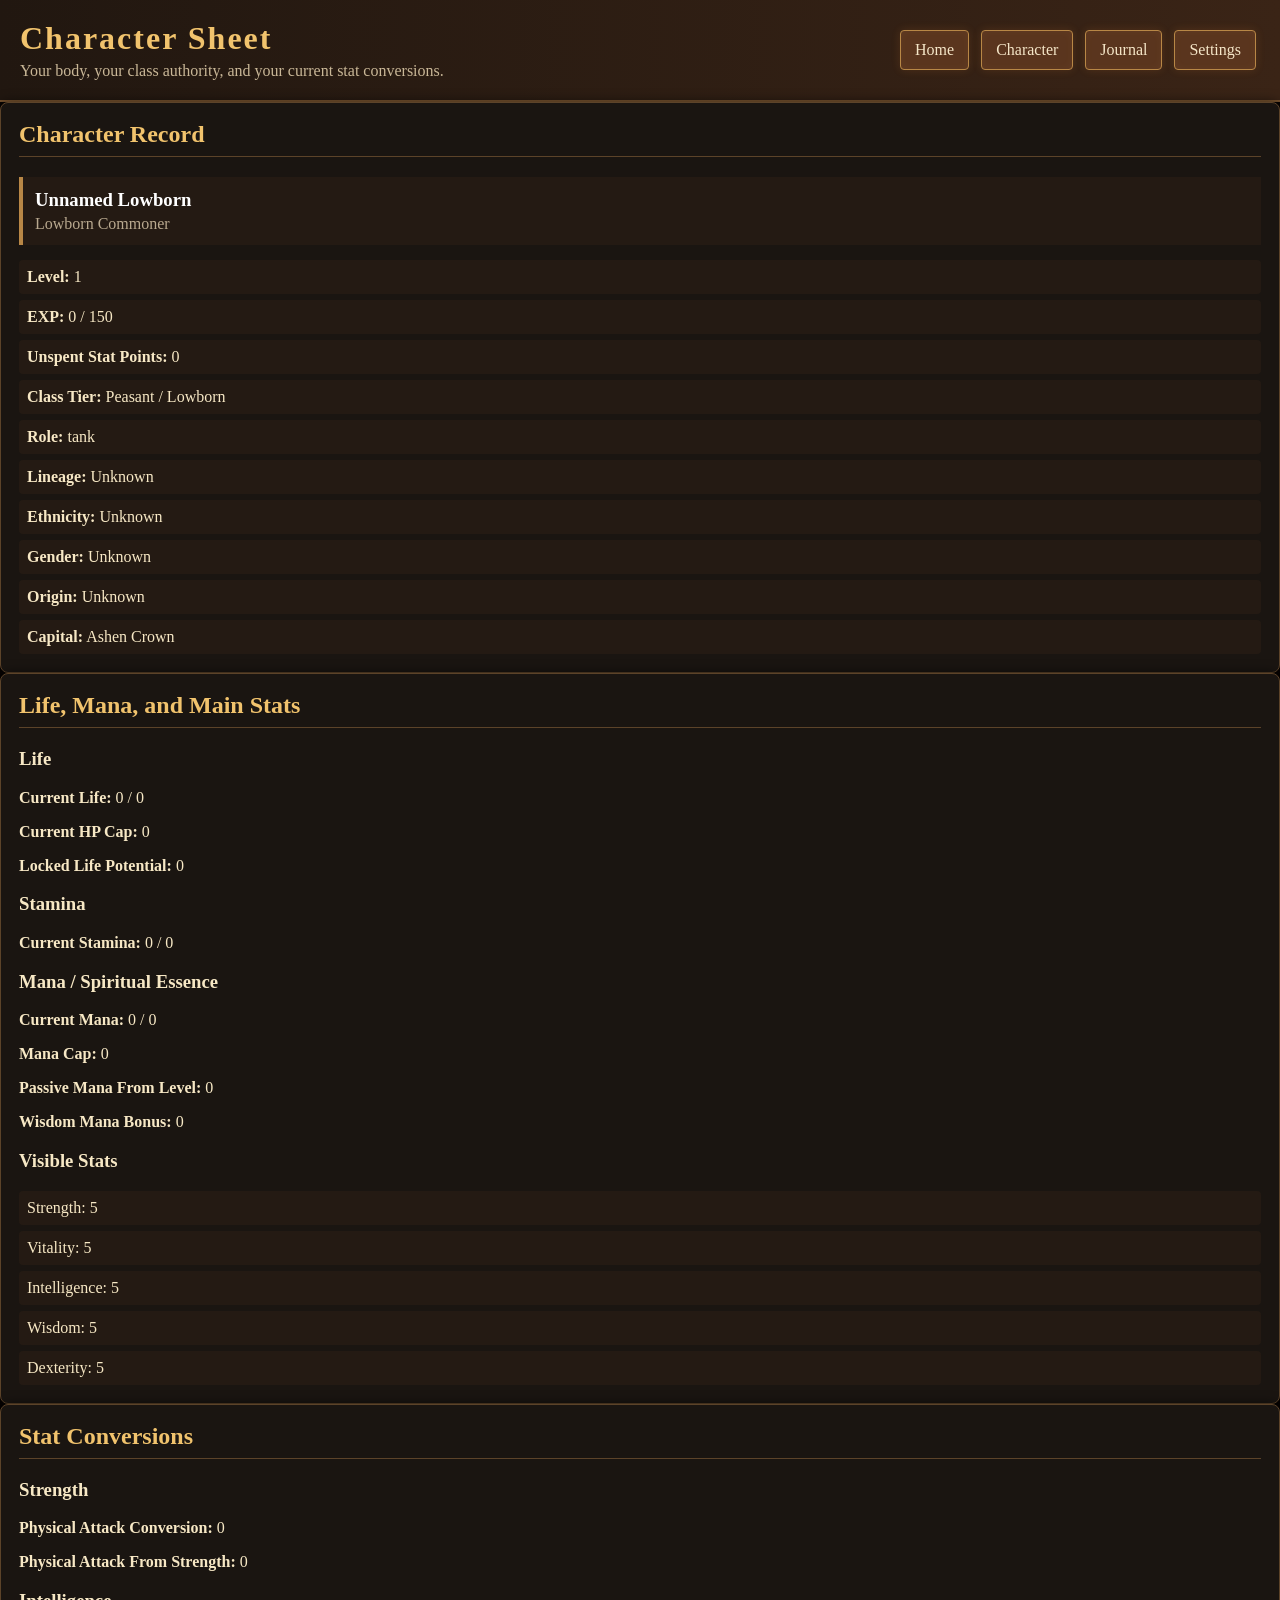
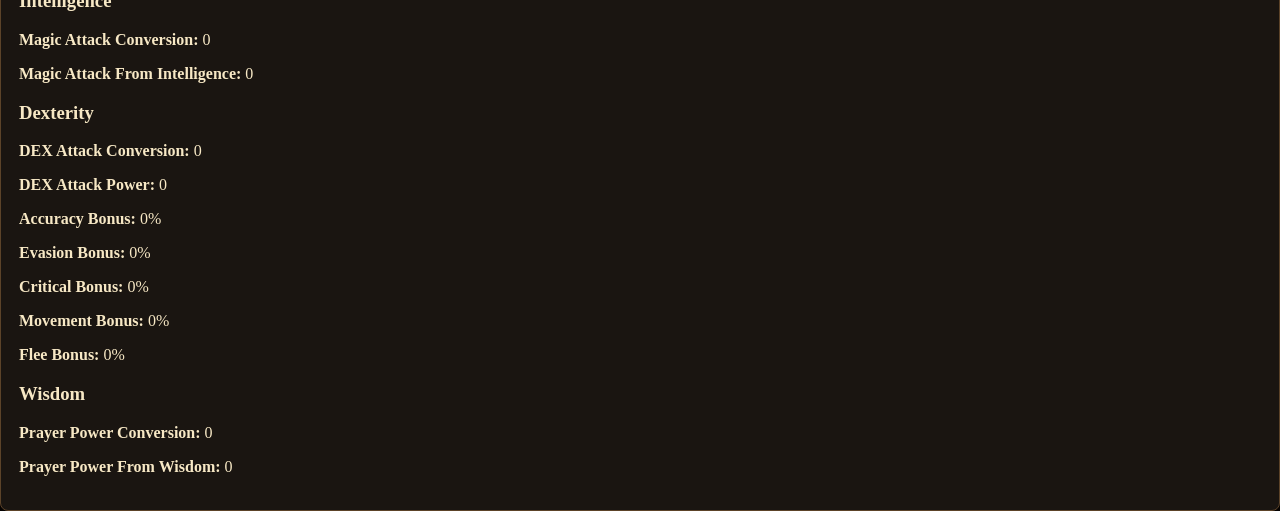
==== character.html @ 28845de9 "Add character sheet HTML structure" ====
<!DOCTYPE html>
<html lang="en">
<head>
  <!-- =========================
       BASIC PAGE SETUP
       ========================= -->
  <meta charset="UTF-8" />
  <meta name="viewport" content="width=device-width, initial-scale=1.0" />

  <title>Ashes & Dust - Character Sheet</title>

  <!-- =========================
       MAIN STYLESHEET
       ========================= -->
  <link rel="stylesheet" href="css/style.css" />
</head>

<body>
  <!-- =========================
       TOP NAVIGATION
       ========================= -->
  <header class="top-bar">
    <div>
      <h1>Character Sheet</h1>
      <p>Your body, your class authority, and your current stat conversions.</p>
    </div>

    <nav>
      <button onclick="window.location.href='home.html'">Home</button>
      <button onclick="window.location.href='character.html'">Character</button>
      <button onclick="window.location.href='journal.html'">Journal</button>
      <button onclick="window.location.href='settings.html'">Settings</button>
    </nav>
  </header>

  <!-- =========================
       CHARACTER SHEET LAYOUT
       ========================= -->
  <main class="character-sheet-layout">

    <!-- =========================
         LEFT PANEL: IDENTITY
         ========================= -->
    <section class="panel">
      <h2>Character Record</h2>

      <div class="character-name">
        <h3 id="sheetName">Unnamed Lowborn</h3>
        <p id="sheetTitle">Lowborn Commoner</p>
      </div>

      <div class="info-grid">
        <p><strong>Level:</strong> <span id="sheetLevel">1</span></p>
        <p><strong>EXP:</strong> <span id="sheetExperience">0 / 150</span></p>
        <p><strong>Unspent Stat Points:</strong> <span id="sheetUnspentStatPoints">0</span></p>
        <p><strong>Class Tier:</strong> <span id="sheetClassTier">Peasant / Lowborn</span></p>
        <p><strong>Role:</strong> <span id="sheetRole">tank</span></p>
        <p><strong>Lineage:</strong> <span id="sheetLineage">Unknown</span></p>
        <p><strong>Ethnicity:</strong> <span id="sheetEthnicity">Unknown</span></p>
        <p><strong>Gender:</strong> <span id="sheetGender">Unknown</span></p>
        <p><strong>Origin:</strong> <span id="sheetOrigin">Unknown</span></p>
        <p><strong>Capital:</strong> <span id="sheetCapital">Ashen Crown</span></p>
      </div>
    </section>

    <!-- =========================
         CENTER PANEL: RESOURCES AND STATS
         ========================= -->
    <section class="panel">
      <h2>Life, Mana, and Main Stats</h2>

      <div class="resource-card">
        <h3>Life</h3>
        <p><strong>Current Life:</strong> <span id="sheetLife">0 / 0</span></p>
        <p><strong>Current HP Cap:</strong> <span id="sheetHpCap">0</span></p>
        <p><strong>Locked Life Potential:</strong> <span id="sheetLockedLife">0</span></p>
      </div>

      <div class="resource-card">
        <h3>Stamina</h3>
        <p><strong>Current Stamina:</strong> <span id="sheetStamina">0 / 0</span></p>
      </div>

      <div class="resource-card">
        <h3>Mana / Spiritual Essence</h3>
        <p><strong>Current Mana:</strong> <span id="sheetMana">0 / 0</span></p>
        <p><strong>Mana Cap:</strong> <span id="sheetManaCap">0</span></p>
        <p><strong>Passive Mana From Level:</strong> <span id="sheetPassiveMana">0</span></p>
        <p><strong>Wisdom Mana Bonus:</strong> <span id="sheetWisdomMana">0</span></p>
      </div>

      <h3>Visible Stats</h3>

      <div class="stats-grid">
        <p>Strength: <span id="sheetStrength">5</span></p>
        <p>Vitality: <span id="sheetVitality">5</span></p>
        <p>Intelligence: <span id="sheetIntelligence">5</span></p>
        <p>Wisdom: <span id="sheetWisdom">5</span></p>
        <p>Dexterity: <span id="sheetDexterity">5</span></p>
      </div>
    </section>

    <!-- =========================
         RIGHT PANEL: CONVERSIONS
         ========================= -->
    <aside class="panel">
      <h2>Stat Conversions</h2>

      <div class="resource-card">
        <h3>Strength</h3>
        <p><strong>Physical Attack Conversion:</strong> <span id="sheetStrengthConversion">0</span></p>
        <p><strong>Physical Attack From Strength:</strong> <span id="sheetStrengthAttack">0</span></p>
      </div>

      <div class="resource-card">
        <h3>Intelligence</h3>
        <p><strong>Magic Attack Conversion:</strong> <span id="sheetMagicConversion">0</span></p>
        <p><strong>Magic Attack From Intelligence:</strong> <span id="sheetMagicAttack">0</span></p>
      </div>

      <div class="resource-card">
        <h3>Dexterity</h3>
        <p><strong>DEX Attack Conversion:</strong> <span id="sheetDexConversion">0</span></p>
        <p><strong>DEX Attack Power:</strong> <span id="sheetDexAttack">0</span></p>
        <p><strong>Accuracy Bonus:</strong> <span id="sheetAccuracy">0%</span></p>
        <p><strong>Evasion Bonus:</strong> <span id="sheetEvasion">0%</span></p>
        <p><strong>Critical Bonus:</strong> <span id="sheetCritical">0%</span></p>
        <p><strong>Movement Bonus:</strong> <span id="sheetMovement">0%</span></p>
        <p><strong>Flee Bonus:</strong> <span id="sheetFlee">0%</span></p>
      </div>

      <div class="resource-card">
        <h3>Wisdom</h3>
        <p><strong>Prayer Power Conversion:</strong> <span id="sheetPrayerConversion">0</span></p>
        <p><strong>Prayer Power From Wisdom:</strong> <span id="sheetPrayerPower">0</span></p>
      </div>
    </aside>
  </main>

  <!-- =========================
       SCRIPT ORDER MATTERS
       statRules.js must load before character.js
       ========================= -->
  <script src="js/statRules.js"></script>
  <script src="js/character.js"></script>
</body>
</html>
---- css/style.css ----
/* ============================================================
   SHADOW DISTRICT RPG - MAIN STYLE SHEET
   ============================================================

   IMPORTANT IMAGE FILES USED BY CHARACTER CREATION:

   1. dragon-background-wide.png
      - Goes in the ROOT of the project
      - Used as the full-page background for character creation

   2. creation-card-frame.png
      - Goes in the ROOT of the project
      - Used as the ornate golden dragon character creation card

   Folder path reminder:
   style.css is inside the css folder.
   That is why image paths use ../ to move up to the root folder.

   Example:
   css/style.css
   ../dragon-background-wide.png

   ============================================================ */


/* ============================================================
   GLOBAL RESET / BASE STYLES
   These affect every page: index, home, journal, settings, etc.
   ============================================================ */

* {
  box-sizing: border-box;
}

html {
  min-height: 100%;
}

body {
  margin: 0;
  min-height: 100vh;
  font-family: Georgia, "Times New Roman", serif;
  color: #f7e8c5;
  background: #070302;
}

button,
input,
select {
  font-family: inherit;
}

.hidden {
  display: none;
}


/* ============================================================
   CHARACTER CREATION PAGE THEME
   This section controls index.html only when body has:
   class="creation-theme step-0"
   ============================================================ */

.creation-theme {
  min-height: 100vh;
  overflow-x: hidden;
  position: relative;
  background:
    radial-gradient(circle at center, rgba(255, 183, 72, 0.08), transparent 32%),
    linear-gradient(180deg, #020101 0%, #090402 45%, #120704 100%);
}


/* ============================================================
   PAGE DRAGON BACKGROUND
   This controls the full-screen dragon artwork behind the card.

   File used:
   dragon-background-wide.png

   File location:
   ROOT of the project

   CSS path:
   ../dragon-background-wide.png
   ============================================================ */

.bg-dragon-overlay {
  position: fixed;
  inset: 0;
  z-index: 0;
  background:
    linear-gradient(
      rgba(0, 0, 0, 0.28),
      rgba(0, 0, 0, 0.62)
    ),
    url("../dragon-background-wide.png") center center / cover no-repeat;
  opacity: 0.96;
  filter: brightness(0.7) contrast(1.18) saturate(1.06);
  transition: opacity 0.8s ease, filter 0.8s ease, transform 0.8s ease;
}


/* ============================================================
   GOLDEN ATMOSPHERE GLOW
   This adds warm golden light over the dragon background.
   It is not an image. It is pure CSS lighting.
   ============================================================ */

.bg-gold-eyes {
  position: fixed;
  inset: 0;
  z-index: 1;
  pointer-events: none;
  background:
    radial-gradient(circle at 28% 28%, rgba(255, 206, 80, 0.18), transparent 11%),
    radial-gradient(circle at 38% 42%, rgba(255, 166, 38, 0.08), transparent 20%),
    radial-gradient(circle at center, rgba(255, 195, 81, 0.06), transparent 34%);
  mix-blend-mode: screen;
  animation: goldenBreath 4.5s ease-in-out infinite;
}


/* ============================================================
   DARK VIGNETTE
   This darkens the screen edges so the card stays readable.
   ============================================================ */

.bg-vignette {
  position: fixed;
  inset: 0;
  z-index: 2;
  pointer-events: none;
  background:
    radial-gradient(circle at center, rgba(0, 0, 0, 0.2) 0%, rgba(0, 0, 0, 0.38) 34%, rgba(0, 0, 0, 0.66) 72%, rgba(0, 0, 0, 0.92) 100%),
    linear-gradient(90deg, rgba(0, 0, 0, 0.35), transparent 24%, transparent 76%, rgba(0, 0, 0, 0.35));
}


/* ============================================================
   GOLDEN BREATH ANIMATION
   This makes the golden glow subtly pulse.
   ============================================================ */

@keyframes goldenBreath {
  0%,
  100% {
    opacity: 0.58;
  }

  50% {
    opacity: 0.95;
  }
}


/* ============================================================
   CHARACTER CREATION MAIN PAGE LAYOUT
   This centers the ornate card on the screen.
   ============================================================ */

.creation-page {
  min-height: 100vh;
  display: flex;
  align-items: center;
  justify-content: center;
  padding: 42px;
  position: relative;
  z-index: 5;
}


/* ============================================================
   CREATION CARD WRAPPER
   This is the living card container.

   Important:
   The card changes size depending on the current character
   creation step.

   The ornate frame image is attached to this card and stretches
   with the card shape.
   ============================================================ */

.creation-card {
  width: min(92vw, 980px);
  min-height: 640px;
  position: relative;
  display: flex;
  align-items: stretch;
  justify-content: center;
  transition: width 0.35s ease, min-height 0.35s ease;
}


/* ============================================================
   ORNATE CARD FRAME IMAGE
   This attaches the golden dragon frame directly to the card.

   Important change:
   background-size is now 100% 100%.

   That means the frame stretches with the card when the card
   becomes wider for lineage, ethnicity, and origin choices.
   ============================================================ */

.creation-card-frame {
  position: absolute;
  inset: 0;
  z-index: 1;
  background: url("../creation-card-frame.png") center center / 100% 100% no-repeat;
  pointer-events: none;
}


/* ============================================================
   CARD CONTENT AREA
   This is the safe zone where text, choices, forms, and buttons sit.

   This area stays attached to the same card frame.
   The step-specific CSS below changes its width and spacing.
   ============================================================ */

.creation-card-content {
  position: relative;
  z-index: 5;
  width: 100%;
  max-width: 720px;
  min-height: 640px;

  padding-top: 120px;
  padding-right: 80px;
  padding-bottom: 105px;
  padding-left: 80px;

  display: flex;
  flex-direction: column;
  justify-content: flex-start;
  transition: max-width 0.35s ease, padding 0.35s ease, min-height 0.35s ease;
}

/* ============================================================
   CREATION TITLE
   This is the changing title inside the ornate card.

   Examples:
   Created from Ashes and Dust
   Born Beneath Foreign Banners
   Choose Your Lineage
   ============================================================ */

.creation-card-content h1 {
  margin-top: 0;
  margin-bottom: 18px;
  padding-bottom: 12px;
  font-size: 2.15rem;
  color: #ffcf78;
  border-bottom: 1px solid rgba(255, 186, 86, 0.3);
  text-shadow:
    0 0 8px rgba(255, 191, 90, 0.34),
    0 0 22px rgba(255, 145, 36, 0.18);
  letter-spacing: 1px;
}


/* ============================================================
   CARD TEXT / FORM AREA
   This controls the main content body inside the ornate card.

   This affects:
   - story slide paragraphs
   - name input
   - lineage cards
   - ethnicity cards
   - gender cards
   - origin cards
   - final summary box
   ============================================================ */

.story-text,
.creation-form {
  min-height: 320px;
  color: #f3dfbb;
  line-height: 1.9;
  font-size: 1.08rem;
  padding-top: 12px;
  padding-bottom: 24px;
  flex: 1;
}

.story-text p {
  margin-bottom: 18px;
}


/* ============================================================
   FORM GROUPS
   Used for name input and future creation form fields.
   ============================================================ */

.form-group {
  margin-bottom: 18px;
}

.form-group label {
  display: block;
  margin-bottom: 8px;
  color: #ffcc74;
  font-weight: bold;
}


/* ============================================================
   INPUTS / SELECT BOXES
   Used for character name and future dropdowns.
   ============================================================ */

input,
select {
  width: 100%;
  padding: 13px;
  border-radius: 8px;
  border: 1px solid rgba(255, 170, 65, 0.42);
  background: rgba(10, 5, 3, 0.92);
  color: #f8e6c1;
  font-size: 1rem;
  outline: none;
}

input:focus,
select:focus {
  border-color: #ffcc74;
  box-shadow:
    0 0 10px rgba(255, 190, 90, 0.22),
    0 0 24px rgba(255, 140, 40, 0.12);
}


/* ============================================================
   DEFAULT CHOICE CARD GRID
   Used by smaller choice screens unless a step-specific layout
   overrides it below.
   ============================================================ */

.choice-grid {
  display: grid;
  grid-template-columns: repeat(2, minmax(220px, 1fr));
  gap: 16px;
}


/* ============================================================
   CHOICE CARDS
   Individual selectable cards.

   These are made slightly tighter so horizontal layouts fit
   inside the ornate frame.
   ============================================================ */

.choice-card {
  background: rgba(22, 11, 6, 0.88);
  border: 1px solid rgba(255, 173, 72, 0.32);
  padding: 12px;
  border-radius: 10px;
  cursor: pointer;
  transition: all 0.25s ease;
  min-height: 120px;
}

.choice-card:hover {
  transform: translateY(-2px);
  border-color: rgba(255, 210, 110, 0.62);
  box-shadow:
    0 0 14px rgba(255, 170, 70, 0.16),
    0 0 30px rgba(255, 120, 30, 0.09);
  background: rgba(36, 17, 8, 0.96);
}

.choice-card.selected {
  border-color: #ffcc74;
  box-shadow:
    0 0 12px rgba(255, 190, 90, 0.28),
    0 0 28px rgba(255, 146, 55, 0.16),
    inset 0 0 12px rgba(255, 170, 80, 0.05);
  background: rgba(48, 22, 10, 0.98);
}

.choice-card h3 {
  margin: 0 0 8px;
  color: #ffcc74;
  font-size: 1.08rem;
}

.choice-card p {
  margin: 0 0 7px;
  color: #e3cfaa;
  font-size: 0.84rem;
  line-height: 1.5;
}

/* ============================================================
   STEP-SPECIFIC CARD LAYOUTS
   These make the ornate card resize depending on which
   character creation screen is active.

   Step map from app.js:
   step-4 = Lineage selection
   step-5 = Ethnicity selection
   step-7 = Origin selection
   step-8 = Lowborn Record summary
   ============================================================ */


/* =========================
   STEP 4: LINEAGE SELECTION
   5 options displayed horizontally in one row.
   ========================= */

.creation-theme.step-4 .creation-card {
  width: min(96vw, 1500px);
  min-height: 620px;
}

.creation-theme.step-4 .creation-card-content {
  max-width: 1240px;
  min-height: 620px;
  padding-top: 105px;
  padding-right: 115px;
  padding-bottom: 105px;
  padding-left: 115px;
}

.creation-theme.step-4 .choice-grid {
  grid-template-columns: repeat(5, minmax(150px, 1fr));
  gap: 14px;
}

.creation-theme.step-4 .choice-card {
  min-height: 185px;
}


/* =========================
   STEP 5: ETHNICITY SELECTION
   6 options displayed as 2 rows of 3.
   ========================= */

.creation-theme.step-5 .creation-card {
  width: min(96vw, 1300px);
  min-height: 680px;
}

.creation-theme.step-5 .creation-card-content {
  max-width: 980px;
  min-height: 680px;
  padding-top: 105px;
  padding-right: 110px;
  padding-bottom: 110px;
  padding-left: 110px;
}

.creation-theme.step-5 .choice-grid {
  grid-template-columns: repeat(3, minmax(210px, 1fr));
  gap: 16px;
}

.creation-theme.step-5 .choice-card {
  min-height: 145px;
}


/* =========================
   STEP 7: ORIGIN SELECTION
   8 options displayed as 2 rows of 4.
   ========================= */

.creation-theme.step-7 .creation-card {
  width: min(98vw, 1500px);
  min-height: 760px;
}

.creation-theme.step-7 .creation-card-content {
  max-width: 1220px;
  min-height: 760px;
  padding-top: 95px;
  padding-right: 115px;
  padding-bottom: 110px;
  padding-left: 115px;
}

.creation-theme.step-7 .choice-grid {
  grid-template-columns: repeat(4, minmax(210px, 1fr));
  gap: 14px;
}

.creation-theme.step-7 .choice-card {
  min-height: 190px;
}


/* =========================
   STEP 8: LOWBORN RECORD
   Summary screen returns to a centered card shape.
   ========================= */

.creation-theme.step-8 .creation-card {
  width: min(92vw, 1050px);
  min-height: 650px;
}

.creation-theme.step-8 .creation-card-content {
  max-width: 760px;
  min-height: 650px;
  padding-top: 115px;
  padding-right: 85px;
  padding-bottom: 105px;
  padding-left: 85px;
}

.creation-theme.step-8 .summary-box {
  max-width: 620px;
  margin: 0 auto;
}

/* ============================================================
   SUMMARY BOX
   Final character creation confirmation screen.
   ============================================================ */

.summary-box {
  background: rgba(10, 5, 3, 0.88);
  border: 1px solid rgba(255, 170, 65, 0.28);
  border-radius: 10px;
  padding: 18px;
  line-height: 1.8;
}


/* ============================================================
   BUTTON ROW
   Controls Back and Next/Create Character buttons
   inside the ornate character creation card.
   ============================================================ */

.button-row {
  display: flex;
  justify-content: space-between;
  align-items: center;
  margin-top: auto;
  padding-top: 10px;
}


/* ============================================================
   GLOBAL BUTTON STYLE
   Used by character creation buttons and most game UI buttons.
   ============================================================ */

button {
  background: linear-gradient(180deg, #8c5425, #643614);
  color: #fff0d0;
  border: 1px solid rgba(255, 195, 90, 0.46);
  padding: 12px 22px;
  border-radius: 999px;
  cursor: pointer;
  font-size: 1rem;
  transition: all 0.22s ease;
  box-shadow:
    0 0 10px rgba(255, 150, 55, 0.14),
    inset 0 0 8px rgba(255, 205, 120, 0.05);
}

button:hover {
  transform: translateY(-1px);
  background: linear-gradient(180deg, #a9652d, #7a4219);
  box-shadow:
    0 0 12px rgba(255, 175, 80, 0.24),
    0 0 28px rgba(255, 130, 40, 0.16);
}

button:disabled {
  opacity: 0.45;
  cursor: not-allowed;
}


/* ============================================================
   CHARACTER CREATION SLIDE MOODS
   These classes are controlled by app.js.

   app.js changes body class to:
   creation-theme step-0
   creation-theme step-1
   creation-theme step-2
   etc.

   This lets the background slowly intensify as players progress.
   ============================================================ */

.creation-theme.step-0 .bg-dragon-overlay {
  opacity: 0.82;
  filter: brightness(0.58) contrast(1.12) saturate(0.92);
  transform: scale(1);
}

.creation-theme.step-1 .bg-dragon-overlay {
  opacity: 0.88;
  filter: brightness(0.64) contrast(1.16) saturate(0.98);
  transform: scale(1.01);
}

.creation-theme.step-2 .bg-dragon-overlay {
  opacity: 0.94;
  filter: brightness(0.7) contrast(1.18) saturate(1.02);
  transform: scale(1.015);
}

.creation-theme.step-3 .bg-dragon-overlay,
.creation-theme.step-4 .bg-dragon-overlay,
.creation-theme.step-5 .bg-dragon-overlay,
.creation-theme.step-6 .bg-dragon-overlay,
.creation-theme.step-7 .bg-dragon-overlay,
.creation-theme.step-8 .bg-dragon-overlay {
  opacity: 1;
  filter: brightness(0.76) contrast(1.22) saturate(1.08);
  transform: scale(1.02);
}

.creation-theme.step-3 .bg-gold-eyes,
.creation-theme.step-4 .bg-gold-eyes,
.creation-theme.step-5 .bg-gold-eyes,
.creation-theme.step-6 .bg-gold-eyes,
.creation-theme.step-7 .bg-gold-eyes,
.creation-theme.step-8 .bg-gold-eyes {
  opacity: 1;
}


/* ============================================================
   HOME / MAIN GAME PAGES
   This section controls home.html and general dashboard layout.
   ============================================================ */

.top-bar {
  background: linear-gradient(90deg, #211710, #3a2416);
  border-bottom: 2px solid #7a5530;
  padding: 20px;
  display: flex;
  justify-content: space-between;
  gap: 20px;
  align-items: center;
}

.top-bar h1 {
  margin: 0;
  color: #f1c36d;
  letter-spacing: 2px;
}

.top-bar p {
  margin: 5px 0 0;
  color: #c9b797;
}

nav button {
  background: #5a351e;
  color: #f5e6c8;
  border: 1px solid #b88746;
  padding: 10px 14px;
  margin: 4px;
  cursor: pointer;
  border-radius: 4px;
}


/* ============================================================
   MAIN GAME DASHBOARD LAYOUT
   Used on home.html.
   Left panel: character
   Center panel: main content
   Right panel: town/world status
   ============================================================ */

.game-layout {
  display: grid;
  grid-template-columns: 1fr 1.5fr 1fr;
  gap: 20px;
  padding: 20px;
}


/* ============================================================
   BASIC PANEL STYLE
   Used by home, journal, and settings pages.
   ============================================================ */

.panel {
  background: #1a1511;
  border: 1px solid #5c4329;
  border-radius: 8px;
  padding: 18px;
  box-shadow: 0 0 12px rgba(0, 0, 0, 0.6);
}

.panel h2 {
  color: #f1c36d;
  border-bottom: 1px solid #5c4329;
  padding-bottom: 8px;
  margin-top: 0;
}


/* ============================================================
   CHARACTER PANEL
   Used on the home page for character record display.
   ============================================================ */

.character-name {
  background: #241a13;
  padding: 12px;
  border-left: 4px solid #b88746;
  margin-bottom: 15px;
}

.character-name h3 {
  margin: 0;
  color: #ffffff;
}

.character-name p {
  margin: 4px 0 0;
  color: #b9a98f;
}

.info-grid,
.stats-grid {
  display: grid;
  grid-template-columns: 1fr;
  gap: 6px;
}

.stats-grid p,
.info-grid p {
  background: #241a13;
  padding: 8px;
  border-radius: 4px;
  margin: 0;
}


/* ============================================================
   STANDARD GAME CARDS
   Used for rank cards, quest cards, project cards, and request cards.
   ============================================================ */

.rank-card,
.quest-card,
.project-card,
.request-card {
  background: #241a13;
  border: 1px solid #4f3824;
  padding: 14px;
  margin-bottom: 15px;
  border-radius: 6px;
}

.rank-card h3,
.quest-card h3,
.project-card h3,
.request-card h3 {
  color: #e6b764;
  margin-top: 0;
}


/* ============================================================
   JOURNAL PAGE
   This section controls journal.html.
   ============================================================ */

.journal-layout {
  display: grid;
  grid-template-columns: 1fr 1.5fr;
  gap: 20px;
  padding: 20px;
}

.journal-list-panel h2 {
  margin-top: 20px;
}

.journal-list-panel h2:first-child {
  margin-top: 0;
}

.quest-list {
  display: grid;
  gap: 10px;
  margin-bottom: 20px;
}

.journal-quest-card {
  background: #241a13;
  border: 1px solid #5c4329;
  padding: 12px;
  border-radius: 6px;
  cursor: pointer;
}

.journal-quest-card:hover {
  border-color: #f1c36d;
  background: #302116;
}

.journal-quest-card.active {
  border-left: 4px solid #e6b764;
}

.journal-quest-card.completed {
  border-left: 4px solid #6fbf73;
  opacity: 0.9;
}

.journal-quest-card h3 {
  margin: 0 0 6px;
  color: #f1c36d;
}

.journal-quest-card p {
  margin: 0;
  color: #c9b797;
}

.quest-detail-box {
  background: #120e0b;
  border: 1px solid #5c4329;
  padding: 18px;
  border-radius: 8px;
  line-height: 1.7;
}

.quest-detail-box h3 {
  color: #f1c36d;
  margin-top: 0;
}

.quest-status-active {
  color: #e6b764;
  font-weight: bold;
}

.quest-status-completed {
  color: #6fbf73;
  font-weight: bold;
}

.objective-box {
  background: #241a13;
  border-left: 4px solid #b88746;
  padding: 12px;
  margin: 12px 0;
  border-radius: 4px;
}


/* ============================================================
   SETTINGS PAGE
   This section controls settings.html.
   ============================================================ */

.danger-card {
  background: #241111;
  border: 1px solid #8a2f2f;
  padding: 14px;
  margin-bottom: 15px;
  border-radius: 6px;
}

.danger-card h3 {
  color: #ff8b8b;
  margin-top: 0;
}

.danger-button {
  background: #6b1f1f;
  border: 1px solid #d15a5a;
  color: #ffe5e5;
  margin-top: 12px;
}

.danger-button:hover {
  background: #8a2a2a;
}

.danger-button:disabled {
  opacity: 0.45;
  cursor: not-allowed;
  background: #2b1a1a;
  border-color: #5a3333;
}


/* ============================================================
   GENERAL GAME MESSAGE
   Used for warnings, confirmations, and system messages.
   ============================================================ */

.game-message {
  background: #120f0d;
  border: 1px solid #b88746;
  color: #f5e6c8;
  padding: 12px;
  margin-top: 12px;
  border-radius: 6px;
}


/* ============================================================
   RESPONSIVE DESIGN
   Keeps the card usable on smaller screens.

   On smaller screens, the horizontal layouts collapse so the
   player can still read and select everything.
   ============================================================ */

@media (max-width: 1200px) {
  .creation-theme.step-4 .choice-grid {
    grid-template-columns: repeat(3, minmax(190px, 1fr));
  }

  .creation-theme.step-7 .choice-grid {
    grid-template-columns: repeat(2, minmax(230px, 1fr));
  }

  .creation-theme.step-4 .creation-card,
  .creation-theme.step-5 .creation-card,
  .creation-theme.step-7 .creation-card {
    width: min(96vw, 1100px);
  }

  .creation-theme.step-4 .creation-card-content,
  .creation-theme.step-5 .creation-card-content,
  .creation-theme.step-7 .creation-card-content {
    max-width: 860px;
    padding-right: 85px;
    padding-left: 85px;
  }
}

@media (max-width: 1000px) {
  .game-layout,
  .journal-layout {
    grid-template-columns: 1fr;
  }

  .top-bar {
    flex-direction: column;
    align-items: flex-start;
  }

  .creation-page {
    padding: 12px;
  }

  .creation-card,
  .creation-theme.step-4 .creation-card,
  .creation-theme.step-5 .creation-card,
  .creation-theme.step-7 .creation-card,
  .creation-theme.step-8 .creation-card {
    width: 100%;
    min-height: 850px;
  }

  .creation-card-content,
  .creation-theme.step-4 .creation-card-content,
  .creation-theme.step-5 .creation-card-content,
  .creation-theme.step-7 .creation-card-content,
  .creation-theme.step-8 .creation-card-content {
    max-width: 760px;
    min-height: 850px;

    padding-top: 130px;
    padding-right: 70px;
    padding-bottom: 115px;
    padding-left: 70px;
  }

  .creation-card-content h1 {
    font-size: 1.8rem;
  }

  .choice-grid,
  .creation-theme.step-4 .choice-grid,
  .creation-theme.step-5 .choice-grid,
  .creation-theme.step-7 .choice-grid {
    grid-template-columns: repeat(2, minmax(180px, 1fr));
    gap: 12px;
  }

  .bg-dragon-overlay {
    background-position: center center;
  }
}

@media (max-width: 700px) {
  .creation-card,
  .creation-theme.step-4 .creation-card,
  .creation-theme.step-5 .creation-card,
  .creation-theme.step-7 .creation-card,
  .creation-theme.step-8 .creation-card {
    min-height: 950px;
  }

  .creation-card-content,
  .creation-theme.step-4 .creation-card-content,
  .creation-theme.step-5 .creation-card-content,
  .creation-theme.step-7 .creation-card-content,
  .creation-theme.step-8 .creation-card-content {
    min-height: 950px;

    padding-top: 125px;
    padding-right: 45px;
    padding-bottom: 105px;
    padding-left: 45px;
  }

  .creation-card-content h1 {
    font-size: 1.45rem;
  }

  .story-text,
  .creation-form {
    font-size: 0.92rem;
    line-height: 1.6;
  }

  .choice-grid,
  .creation-theme.step-4 .choice-grid,
  .creation-theme.step-5 .choice-grid,
  .creation-theme.step-7 .choice-grid {
    grid-template-columns: 1fr;
  }

  button {
    padding: 10px 18px;
    font-size: 0.9rem;
  }
}
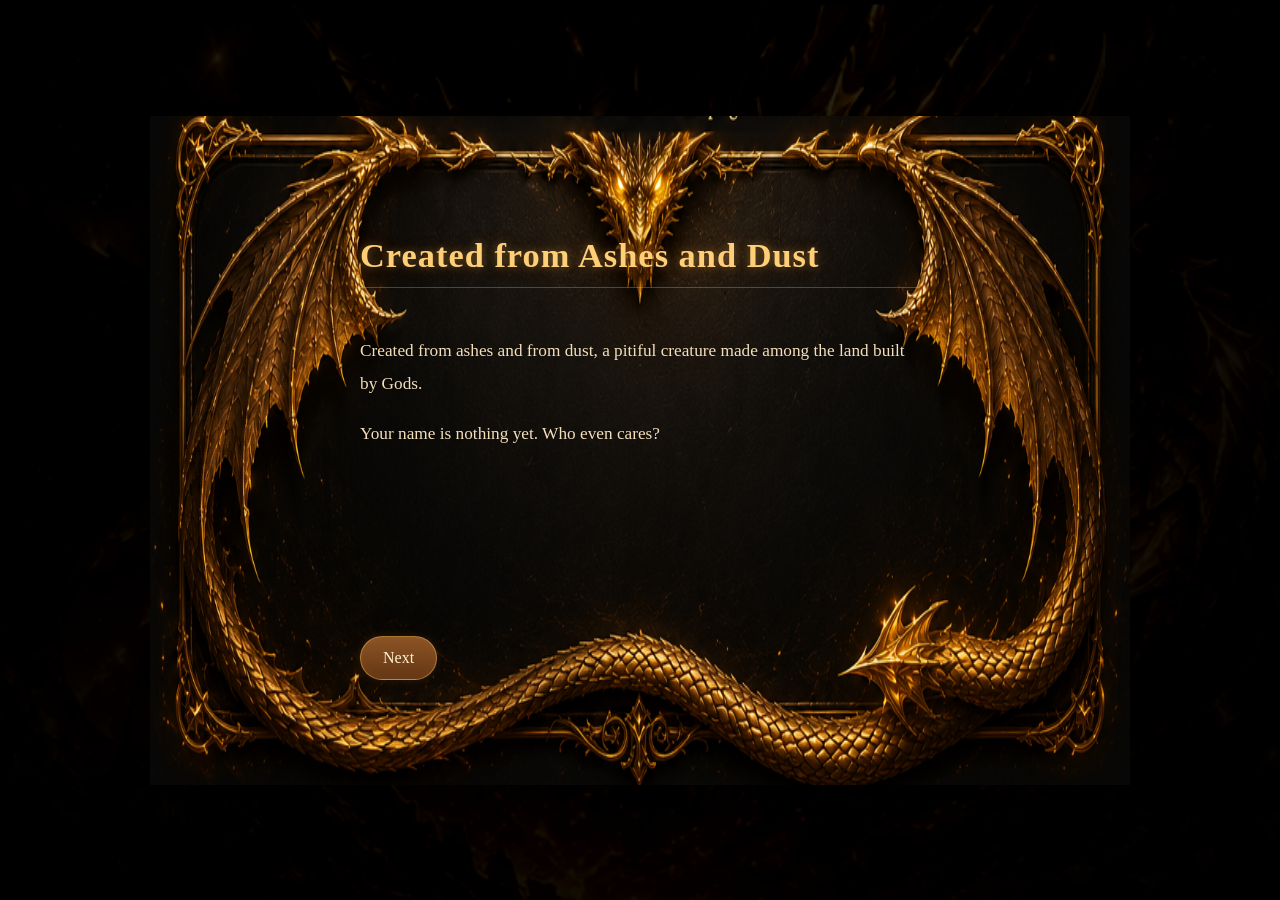
==== commit e9ec3399: "Add navigation.js script to character.html" ====
--- a/character.html
+++ b/character.html
@@ -143,5 +143,6 @@
        ========================= -->
   <script src="js/statRules.js"></script>
   <script src="js/character.js"></script>
+  <script src="js/navigation.js"></script>
 </body>
 </html>
--- a/css/style.css
+++ b/css/style.css
@@ -1045,4 +1045,186 @@
     padding: 10px 18px;
     font-size: 0.9rem;
   }
-}
+/* ============================================================
+   NAVIGATION LINK BUTTONS
+   Makes <a> links look like normal buttons.
+   ============================================================ */
+
+nav {
+  position: relative;
+  z-index: 50;
+}
+
+.nav-button {
+  display: inline-block;
+  padding: 8px 12px;
+  border: 1px solid #8a5a24;
+  border-radius: 4px;
+  background: #24170f;
+  color: #f2c36b;
+  text-decoration: none;
+  font-family: inherit;
+  font-size: inherit;
+  cursor: pointer;
+  pointer-events: auto;
+}
+
+.nav-button:hover {
+  background: #3a2415;
+  color: #ffd98a;
+}
+/* ============================================================
+   FIX TOP NAVIGATION BUTTON/LINK STYLING
+   Makes <a> links and <button> items match in the top bar.
+   ============================================================ */
+
+.top-bar {
+  display: flex;
+  justify-content: space-between;
+  align-items: center;
+  gap: 20px;
+}
+
+.top-bar nav {
+  display: flex;
+  align-items: center;
+  gap: 8px;
+  flex-wrap: wrap;
+  position: relative;
+  z-index: 50;
+}
+
+.top-bar nav button,
+.top-bar nav .nav-button,
+.top-bar nav a.nav-button {
+  display: inline-block;
+  padding: 8px 12px;
+  border: 1px solid #8a5a24;
+  border-radius: 4px;
+  background: #24170f;
+  color: #f2c36b;
+  text-decoration: none;
+  font-family: inherit;
+  font-size: 0.9rem;
+  line-height: 1;
+  cursor: pointer;
+}
+
+.top-bar nav button:hover,
+.top-bar nav .nav-button:hover,
+.top-bar nav a.nav-button:hover {
+  background: #3a2415;
+  color: #ffd98a;
+}
+/* ============================================================
+   UNIVERSAL SIDE NAVIGATION
+   Torn-style always-available side menu.
+   ============================================================ */
+
+.universal-side-nav {
+  position: fixed;
+  top: 0;
+  left: 0;
+  width: 220px;
+  height: 100vh;
+  overflow-y: auto;
+  background: #120c08;
+  border-right: 1px solid #5c3a1d;
+  padding: 12px;
+  z-index: 9999;
+  box-sizing: border-box;
+}
+
+.side-nav-title {
+  border-bottom: 1px solid #5c3a1d;
+  margin-bottom: 12px;
+  padding-bottom: 10px;
+}
+
+.side-nav-title h2 {
+  margin: 0;
+  color: #ffcc74;
+  font-size: 1.2rem;
+}
+
+.side-nav-title p {
+  margin: 4px 0 0;
+  color: #c9a66b;
+  font-size: 0.8rem;
+}
+
+.side-nav-section {
+  margin-bottom: 14px;
+}
+
+.side-nav-section h3 {
+  margin: 0 0 6px;
+  padding: 5px 8px;
+  background: #2a1a10;
+  border: 1px solid #5c3a1d;
+  color: #ffcc74;
+  font-size: 0.85rem;
+}
+
+.side-nav-section a {
+  display: block;
+  padding: 7px 9px;
+  margin-bottom: 4px;
+  background: #1d130d;
+  border: 1px solid #3f2816;
+  border-radius: 4px;
+  color: #f2c36b;
+  text-decoration: none;
+  font-size: 0.85rem;
+}
+
+.side-nav-section a:hover {
+  background: #3a2415;
+  color: #ffd98a;
+  border-color: #8a5a24;
+}
+
+
+/* ============================================================
+   PAGE OFFSET FOR SIDE NAV
+   Pushes all page content to the right so the menu does not cover it.
+   ============================================================ */
+
+body {
+  padding-left: 220px;
+  box-sizing: border-box;
+}
+
+
+/* ============================================================
+   OLD TOP NAV CLEANUP
+   Hides old top nav buttons if we are using the universal side menu.
+   ============================================================ */
+
+.top-bar nav {
+  display: none;
+}
+
+
+/* ============================================================
+   RESPONSIVE SIDE NAV
+   On small screens, menu becomes normal top block.
+   ============================================================ */
+
+@media (max-width: 900px) {
+  .universal-side-nav {
+    position: relative;
+    width: 100%;
+    height: auto;
+    border-right: none;
+    border-bottom: 1px solid #5c3a1d;
+  }
+
+  body {
+    padding-left: 0;
+  }
+
+  .top-bar nav {
+    display: none;
+  }
+}
